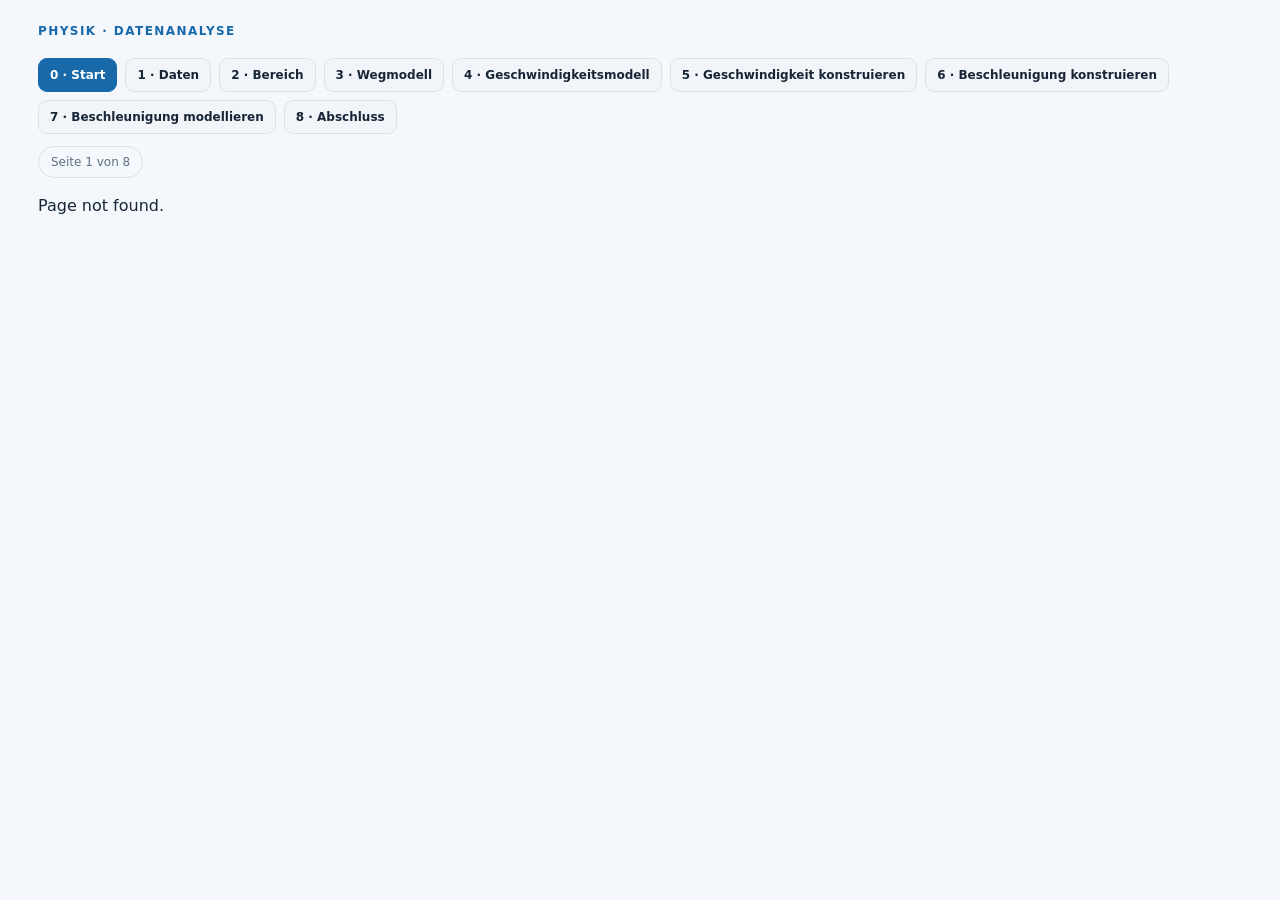
==== kinetik/index.html @ 65e84540 "Add files via upload" ====
<!doctype html>
<html lang="de">

  <head>
    <meta charset="utf-8">
    <meta name="viewport" content="width=device-width, initial-scale=1">
    <link rel="stylesheet" href="style.css">
    <title>Messdatenanalyse – Bewegungen</title>
  </head>
  <body>
    <div id="app">
        <header>
            <div class="eyebrow">Physik · Datenanalyse</div>
            <!--<p class="subtitle">Finde durch eigenes Experimentieren ein mathematisches Modell für deine Messwerte.</p>-->
        </header>
        <nav class="booknav" aria-label="Seiten der Messdatenanalyse">
            <div class="booksteps">
                <div class="bookstep"><button id="goPage0" aria-current="step">0 · Start</button></div>
                <div class="bookstep"><button id="goPage1">1 · Daten</button></div>
                <div class="bookstep"><button id="goPage2">2 · Bereich</button></div>
                <div class="bookstep"><button id="goPage3">3 · Wegmodell</button></div>
                <div class="bookstep"><button id="goPage4">4 · Geschwindigkeitsmodell</button></div>
                <div class="bookstep"><button id="goPage5">5 · Geschwindigkeit konstruieren</button></div>
                <div class="bookstep"><button id="goPage6">6 · Beschleunigung konstruieren</button></div>
                <div class="bookstep"><button id="goPage7">7 · Beschleunigung modellieren</button></div>
                <div class="bookstep"><button id="goPage8">8 · Abschluss</button></div>
            </div>
            <div class="pill" id="pageIndicator">Seite 1 von 8</div>
        </nav>
        <section include-html="page0.html" class="bookpage" id="page0"></section>
        <section include-html="page1.html" class="bookpage" id="page1" hidden></section>
        <section include-html="page2.html" class="bookpage" id="page2" hidden></section>
        <section include-html="page3.html" class="bookpage" id="page3" hidden></section>
        <section include-html="page4.html" class="bookpage" id="page4" hidden></section>
        <section include-html="page5.html" class="bookpage" id="page5" hidden></section>
        <section include-html="page6.html" class="bookpage" id="page6" hidden></section>
        <section include-html="page7.html" class="bookpage" id="page7" hidden></section>
        <section include-html="page8.html" class="bookpage" id="page8" hidden></section>
    </div>
  
    <script>
        function includeHTML() {
            var z, i, elmnt, file, xhttp;
            /* Loop through a collection of all HTML elements: */
            z = document.getElementsByTagName("*");
            for (i = 0; i < z.length; i++) {
            elmnt = z[i];
            /*search for elements with a certain atrribute:*/
            file = elmnt.getAttribute("include-html");
            if (file) {
                /* Make an HTTP request using the attribute value as the file name: */
                xhttp = new XMLHttpRequest();
                xhttp.onreadystatechange = function() {
                if (this.readyState == 4) {
                    if (this.status == 200) {elmnt.innerHTML = this.responseText;}
                    if (this.status == 404) {elmnt.innerHTML = "Page not found.";}
                    /* Remove the attribute, and call this function once more: */
                    elmnt.removeAttribute("w3-include-html");
                    includeHTML();
                }
                }
                xhttp.open("GET", file, true);
                xhttp.send();
                /* Exit the function: */
                return;
            }
            }
        }

        
        (() => {
            const $ = id => document.getElementById(id);

            function showPage(n){
                /* Seite bei Klick auf Navbar anzeigen */
                activePage=n;
                [0,1,2,3,4,5,6,7,8].forEach(i=>{
                $('page'+i).hidden=i!==n;
                if($('goPage'+i))$('goPage'+i).setAttribute('aria-current',i===n?'step':'false');
                });
                $('pageIndicator').textContent=`Seite ${n} von 8`;
                /* Action bei Öffnen einer Seite*/
                //if(n===2)drawRegion();
                //if(n===3)refresh();
                //if(n===4)vRefresh();
                //if(n===5)drawTangent();
                //if(n===6)drawAccelerationConstruction();
                //if(n===7)refreshAccelerationFit();
                //if(n===8)drawSummary();
                window.scrollTo({top:0,behavior:'smooth'});
            }

            // EventListeners - Navbar
            $('goPage0').addEventListener('click',()=>showPage(0));
            $('goPage1').addEventListener('click',()=>showPage(1));
            //$('goPage2').addEventListener('click',()=>{data=allData.slice();showPage(2);});
            $('goPage2').addEventListener('click',()=>showPage(2));
            //$('goPage3').addEventListener('click',()=>{$('applyRegion').click();});
            $('goPage3').addEventListener('click',()=>showPage(3));
            $('goPage4').addEventListener('click',()=>showPage(4));
            $('goPage5').addEventListener('click',()=>showPage(5));
            $('goPage6').addEventListener('click',()=>showPage(6));
            $('goPage7').addEventListener('click',()=>showPage(7));
            $('goPage8').addEventListener('click',()=>showPage(8));

        })();
    </script>
</body>

<script>
  includeHTML();
</script>
</html>
---- kinetik/style.css ----
:root { color-scheme: light dark; --bg: light-dark(#f4f7fb,#111923); --panel: light-dark(#ffffff,#1a2633); --panel2: light-dark(#f1f5f9,#202f3e); --text: light-dark(#172536,#edf4fb); --muted: light-dark(#607184,#a8bacb); --line: light-dark(#d9e2ec,#344657); --blue: light-dark(#1769aa,#72baff); --blue2: light-dark(#e7f2fc,#173a56); --orange: #e58a35; --green: #26966c; }
* { box-sizing: border-box; }
body { margin:0; font-family: Inter, ui-sans-serif, system-ui, -apple-system, Segoe UI, sans-serif; background:var(--bg); color:var(--text); }
#app { min-height:100vh; width:100%; background:var(--bg); border-radius:0; padding:24px clamp(14px,3vw,38px) 34px; }
header { max-width:1440px; margin:0 auto 20px; display:flex; justify-content:space-between; align-items:flex-start; gap:16px; }
.eyebrow { color:var(--blue); font-size:12px; font-weight:800; letter-spacing:.12em; text-transform:uppercase; }
h1 { margin:5px 0 4px; font-size:clamp(24px,3vw,34px); letter-spacing:-.035em; }
.subtitle { margin:0; color:var(--muted); font-size:14px; }
.pill { border:1px solid var(--line); border-radius:999px; padding:8px 12px; color:var(--muted); font-size:12px; white-space:nowrap; }
.layout { max-width:1440px; margin:auto; display:grid; grid-template-columns:320px minmax(0,1fr); gap:18px; align-items:start; }
.panel { background:var(--panel); border:1px solid var(--line); border-radius:16px; padding:18px; box-shadow:0 5px 20px #00000008; }
.panel h2 { font-size:15px; margin:0 0 14px; letter-spacing:-.01em; }
.section { padding-bottom:17px; margin-bottom:17px; border-bottom:1px solid var(--line); }
.section:last-child { border:0; margin:0; padding:0; }
.label { display:block; font-size:12px; color:var(--muted); font-weight:700; margin-bottom:8px; }
.filebox { border:1px dashed var(--line); border-radius:12px; background:var(--panel2); padding:14px; }
.filebox input { width:100%; font-size:12px; color:var(--muted); }
.hint { font-size:11px; line-height:1.5; color:var(--muted); margin:8px 0 0; }
.status { margin-top:10px; font-size:12px; color:var(--green); min-height:18px; }
button, select { font:inherit; }
button { border:1px solid var(--line); border-radius:9px; padding:9px 11px; color:var(--text); background:var(--panel2); cursor:pointer; font-size:12px; font-weight:700; }
button:hover { border-color:var(--blue); }
button.primary { color:white; background:#1769aa; border-color:#1769aa; }
button:focus-visible, input:focus-visible, select:focus-visible { outline:3px solid #63a9e8; outline-offset:2px; }
.buttonrow { display:flex; gap:8px; flex-wrap:wrap; margin-top:10px; }
select { width:100%; border:1px solid var(--line); border-radius:9px; padding:10px; color:var(--text); background:var(--panel2); }
.model-equation { background:var(--blue2); border-radius:11px; padding:13px; margin:12px 0; }
.model-equation .small { font-size:10px; color:var(--muted); text-transform:uppercase; font-weight:800; letter-spacing:.1em; }
#equation { font-family:Georgia,serif; font-size:clamp(18px,2vw,23px); font-weight:700; margin-top:6px; overflow-wrap:anywhere; }
.param { margin:14px 0 17px; }
.paramtop { display:flex; align-items:center; justify-content:space-between; margin-bottom:7px; font-size:13px; }
.paramtop strong { font-family:ui-monospace,monospace; color:var(--blue); font-size:14px; }
input[type=range] { width:100%; accent-color:var(--blue); cursor:pointer; }
.rangeends { display:flex; justify-content:space-between; font-size:10px; color:var(--muted); margin-top:2px; }
.main { display:grid; gap:18px; min-width:0; }
.chartpanel { padding:16px 18px 12px; }
.charthead { display:flex; justify-content:space-between; align-items:center; gap:12px; margin-bottom:8px; }
.charthead h2 { margin:0; }
.legend { display:flex; gap:14px; flex-wrap:wrap; font-size:11px; color:var(--muted); }
.key { display:inline-flex; gap:6px; align-items:center; }
.dot { width:9px; height:9px; border-radius:50%; background:var(--orange); }
.linekey { width:18px; height:3px; background:var(--blue); border-radius:2px; }
svg { width:100%; height:auto; display:block; overflow:hidden; }
.axislabel { fill:var(--muted); font-size:12px; }
.gridline { stroke:var(--line); stroke-width:1; }
.axis { stroke:var(--muted); stroke-width:1.4; }
.tick { fill:var(--muted); font-size:10px; }
.point { fill:var(--orange); stroke:var(--panel); stroke-width:1.5; }
.curve { fill:none; stroke:var(--blue); stroke-width:3; stroke-linecap:round; stroke-linejoin:round; }
.velocitycurve { fill:none; stroke:var(--green); stroke-width:3; stroke-linecap:round; stroke-linejoin:round; }
.velocitypoint { fill:var(--green); stroke:var(--panel); stroke-width:1.5; }
.chartnote { color:var(--muted); font-size:11px; margin:4px 0 0; }
.bottomgrid { display:grid; grid-template-columns:minmax(0,1.1fr) minmax(250px,.9fr); gap:18px; }
.tablewrap { overflow:auto; max-height:230px; border:1px solid var(--line); border-radius:10px; }
table { border-collapse:collapse; width:100%; font-size:12px; }
th,td { text-align:right; padding:8px 10px; border-bottom:1px solid var(--line); white-space:nowrap; }
th { position:sticky; top:0; background:var(--panel2); color:var(--muted); font-weight:700; }
th:first-child,td:first-child { text-align:left; }
.metric { display:flex; justify-content:space-between; padding:9px 0; border-bottom:1px solid var(--line); font-size:12px; gap:12px; }
.metric:last-child { border:0; }
.metric span { color:var(--muted); }
.callout { font-size:12px; color:var(--muted); line-height:1.55; background:var(--panel2); border-radius:10px; padding:12px; margin-top:12px; }
.booknav { max-width:1440px; margin:0 auto 18px; display:flex; align-items:center; justify-content:space-between; gap:12px; flex-wrap:wrap; }
.booksteps { display:flex; gap:8px; flex-wrap:wrap; }
.bookstep { display:flex; align-items:center; gap:8px; }
.bookstep button[aria-current="step"] { background:var(--blue); color:white; border-color:var(--blue); }
.pageintro { max-width:1440px; margin:0 auto 16px; }
.bookpage { max-width:1440px; margin:0 auto; }
.bookpage[hidden] { display:none !important; }
.pagecard { background:var(--panel); border:1px solid var(--line); border-radius:16px; padding:clamp(18px,3vw,30px); }
.pageactions { display:flex; justify-content:space-between; gap:10px; margin-top:18px; flex-wrap:wrap; }
.regionchart { touch-action:pan-y; cursor:crosshair; }
.regionline { stroke:#d45b52; stroke-width:3; stroke-dasharray:7 5; cursor:ew-resize; }
.regionhandle { fill:#d45b52; stroke:white; stroke-width:2; cursor:ew-resize; }
.regionlabel { fill:var(--text); font-size:13px; font-weight:700; }
footer { max-width:1440px; margin:18px auto 0; text-align:center; color:var(--muted); font-size:10px; }
@media(max-width:640px) { .layout { grid-template-columns:1fr; } .bottomgrid { grid-template-columns:1fr; } header { flex-direction:column; } }

.taskbox { margin:16px 0; padding:16px 18px; border:1px solid var(--border); border-left:5px solid var(--orange); border-radius:14px; background:color-mix(in srgb,var(--orange) 7%,var(--panel)); }
.taskbox h3 { margin:0 0 8px; font-size:1rem; }
.taskbox ol,.taskbox ul { margin:8px 0 0 1.2rem; padding:0; }
.taskbox li { margin:6px 0; }
.sicherung { margin:16px 0; padding:16px 18px; border:1px solid color-mix(in srgb,var(--green) 45%,var(--border)); border-radius:14px; background:color-mix(in srgb,var(--green) 8%,var(--panel)); }
.sicherung h3 { margin:0 0 6px; color:var(--green); }
.response-field { width:100%; min-height:76px; margin-top:10px; resize:vertical; }
.report-equations { display:grid; grid-template-columns:repeat(3,minmax(0,1fr)); gap:12px; margin:16px 0; }
.report-equations .model-equation { margin:0; }
.report-answers { margin-top:18px; }
.report-answer { padding:12px 0; border-bottom:1px solid var(--border); }
.report-answer strong { display:block; margin-bottom:5px; }
.report-answer div { white-space:pre-wrap; min-height:1.4em; }
@media(max-width:850px){.report-equations{grid-template-columns:1fr;}}
@media print {
 body { background:#fff !important; color:#111 !important; }
 header,.booknav,#page8Back,#restartAnalysis,#downloadPdf,.no-print { display:none !important; }
 .bookpage { display:none !important; }
 #page8 { display:block !important; }
 #page8 .pagecard,.panel { box-shadow:none !important; border-color:#bbb !important; }
 #page8 .bottomgrid { grid-template-columns:1fr 1fr !important; }
 .model-equation,.callout,.report-answer { break-inside:avoid; }
 svg { max-height:240px; }
 @page { size:A4; margin:12mm; }
}
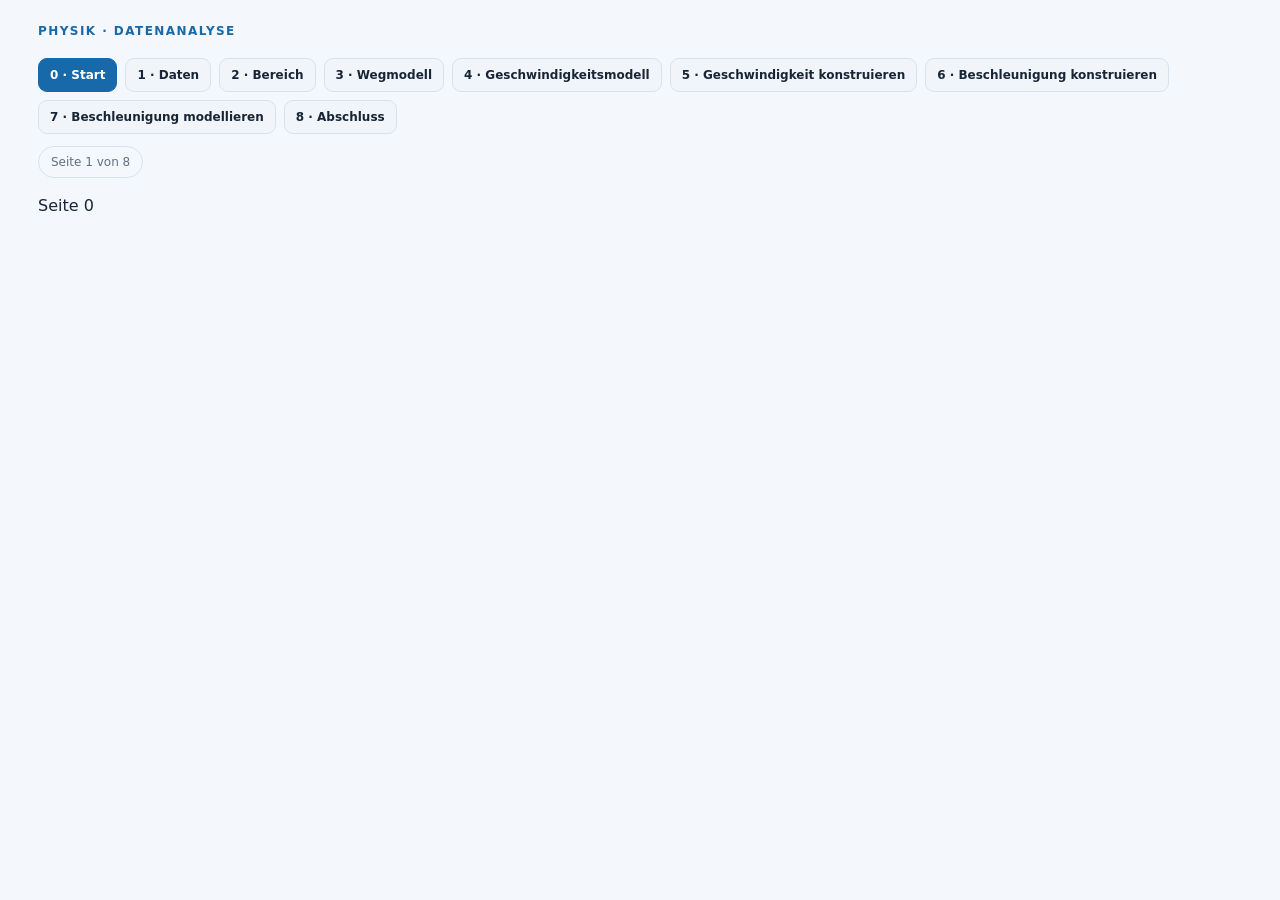
==== commit 94bf49b9: "Update index.html" ====
--- a/kinetik/index.html
+++ b/kinetik/index.html
@@ -55,7 +55,7 @@
                     if (this.status == 200) {elmnt.innerHTML = this.responseText;}
                     if (this.status == 404) {elmnt.innerHTML = "Page not found.";}
                     /* Remove the attribute, and call this function once more: */
-                    elmnt.removeAttribute("w3-include-html");
+                    elmnt.removeAttribute("include-html");
                     includeHTML();
                 }
                 }
@@ -110,4 +110,4 @@
 <script>
   includeHTML();
 </script>
-</html>+</html>
